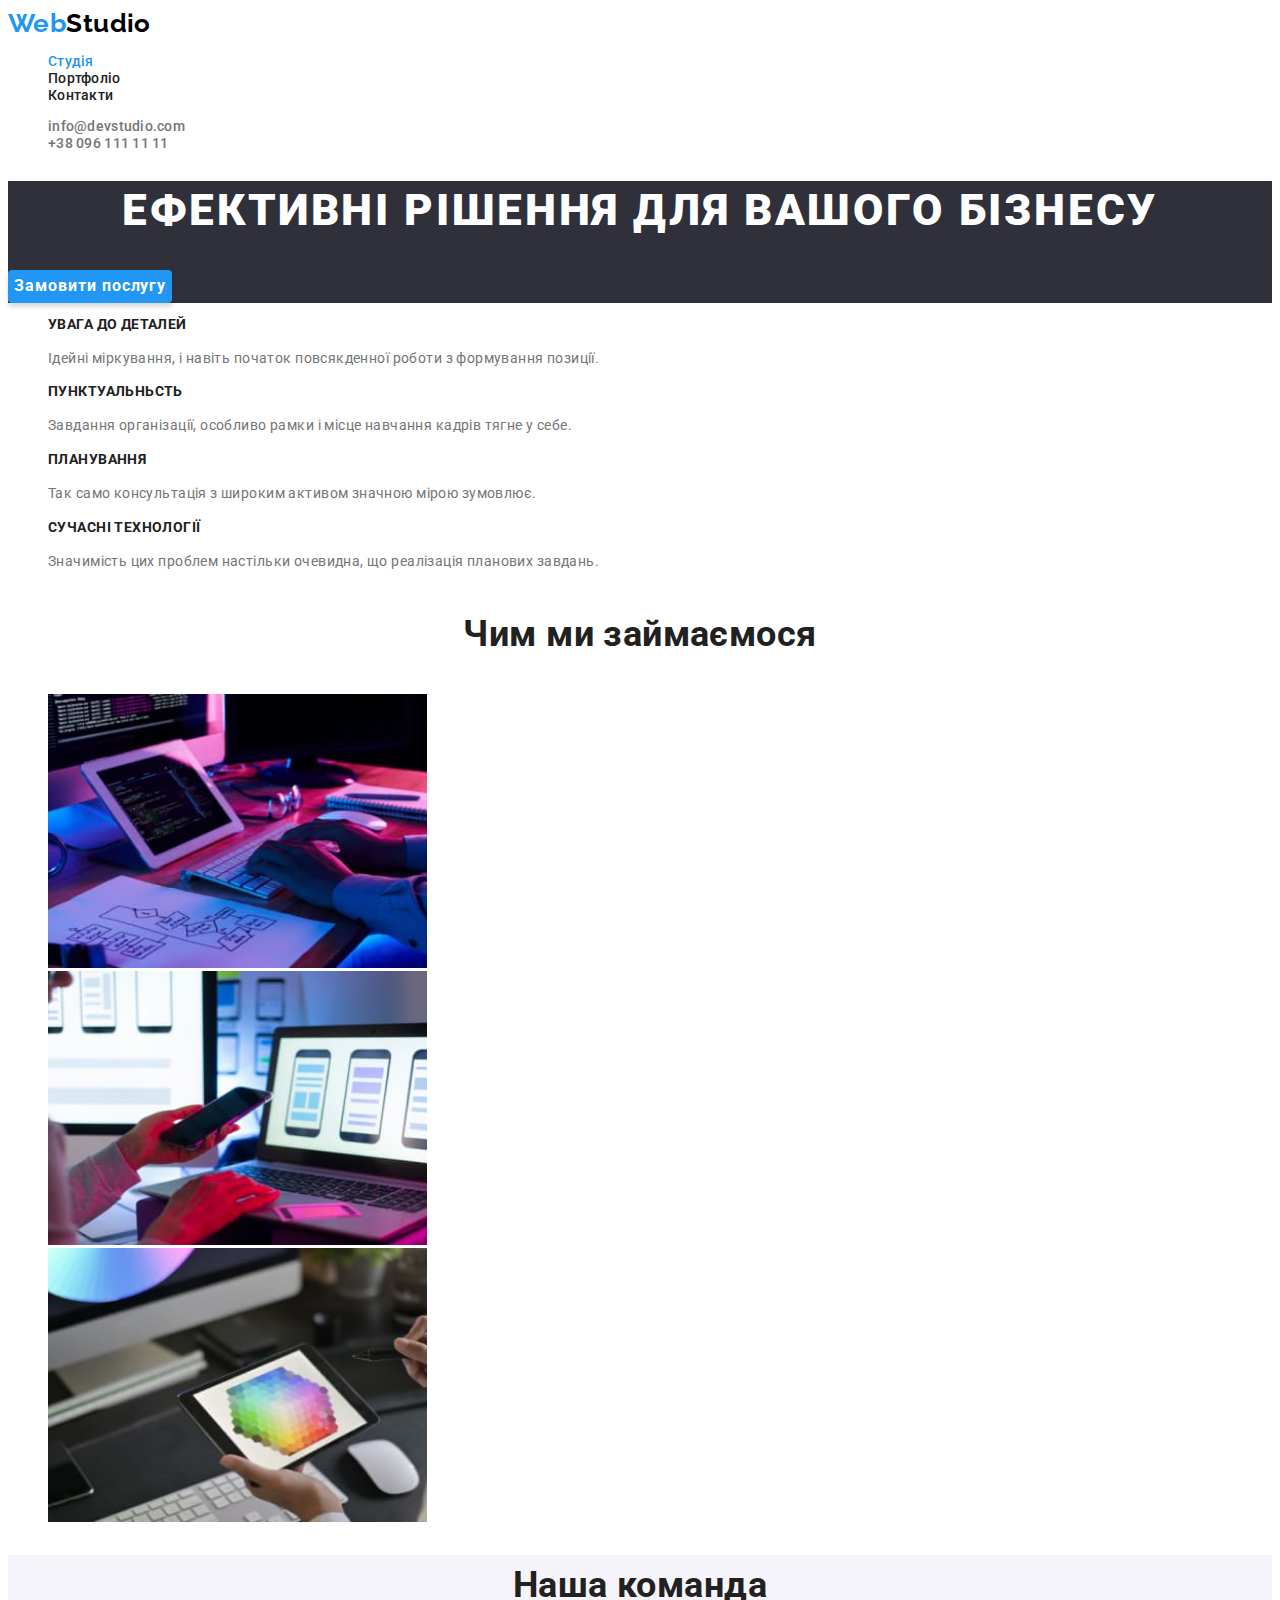
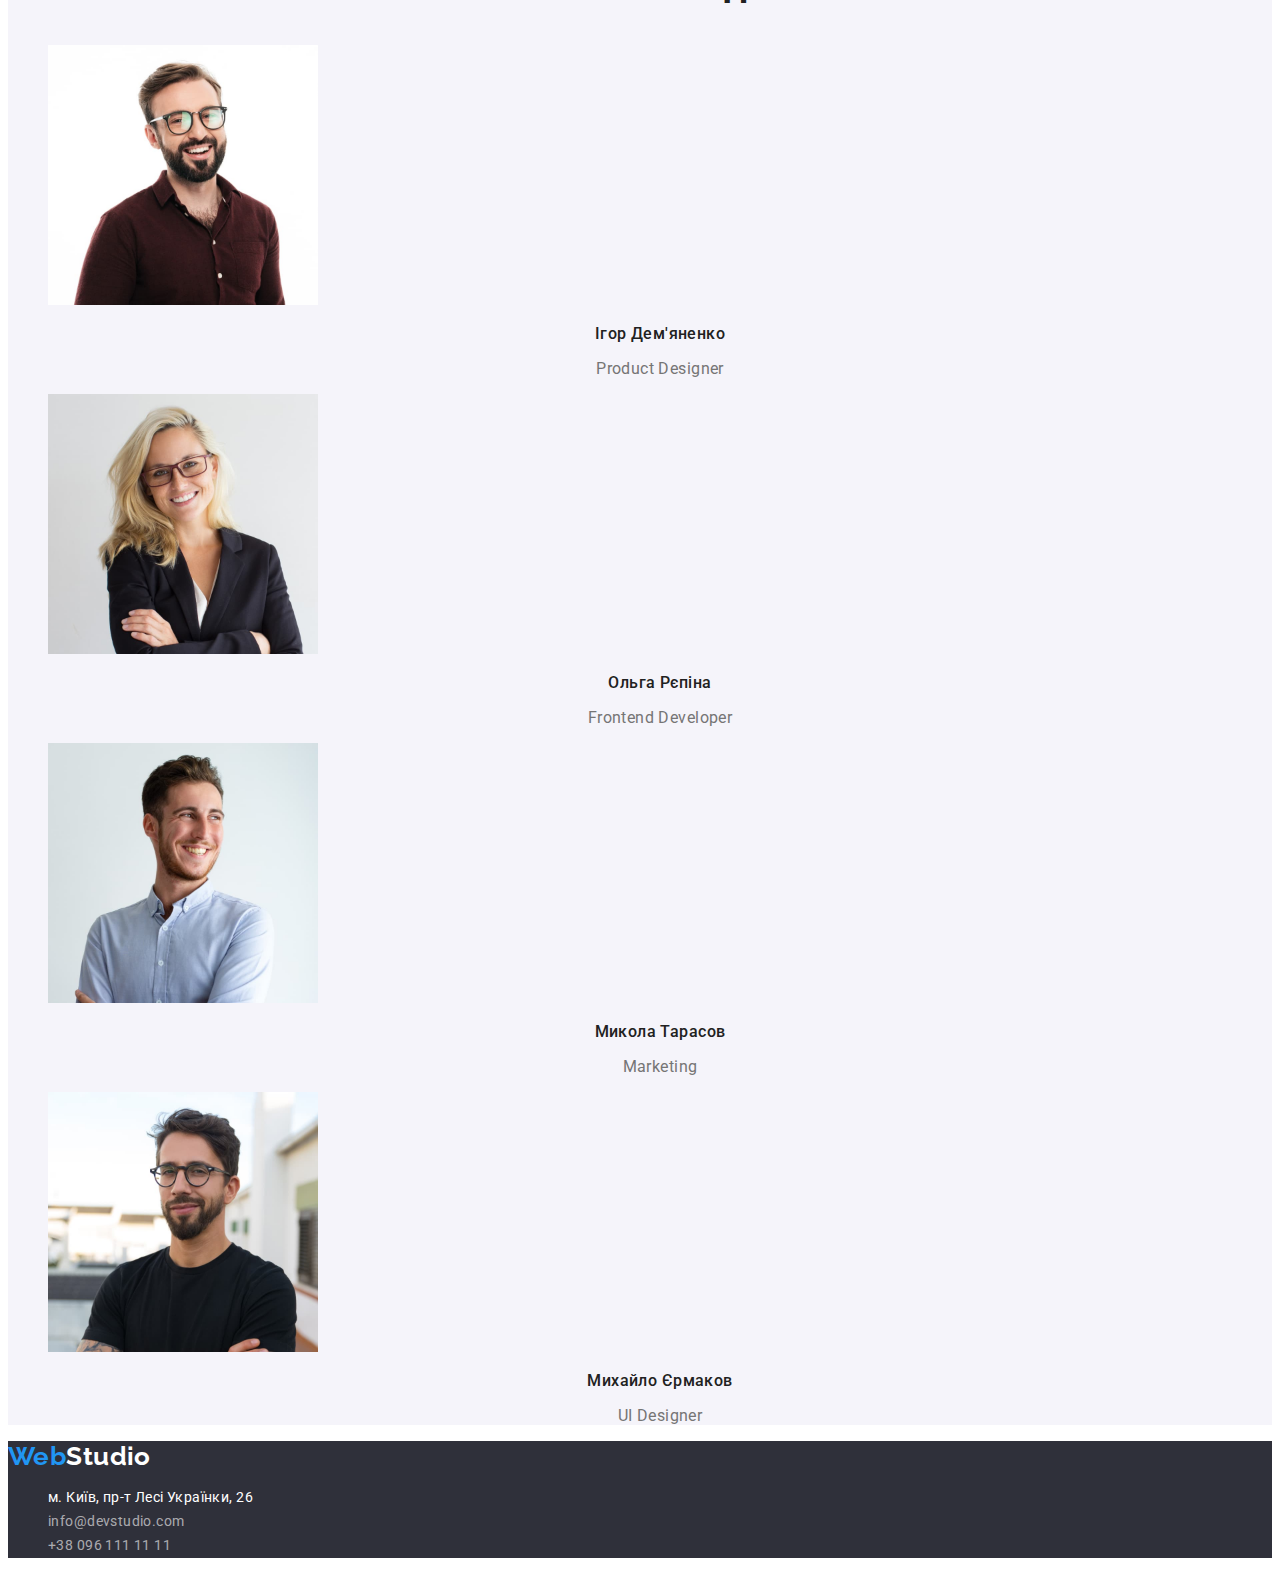
==== index.html @ 1ff4d3ff "Initial commit" ====
<!DOCTYPE html>
<html lang="uk">
  <head>
    <meta charset="utf-8" />
    <meta name="description" content="Учбовий проект з вивчення основ HTML5 і CSS." />
    <meta name="viewport" content="width=device-width, initial-scale=1.0" />
    <title>WebStudio</title>
    <link rel="preconnect" href="https://fonts.googleapis.com" />
    <link rel="preconnect" href="https://fonts.gstatic.com" crossorigin />
    <link
      href="https://fonts.googleapis.com/css2?family=Raleway:wght@700&family=Roboto:wght@400;500;700;900&display=swap"
      rel="stylesheet"
    />
    <link rel="stylesheet" href="./css/styles.css" />
  </head>

  <body>
    <header class="header-line">
      <nav class="menu">
        <!-- Лого -->
        <a class="logo" href="./index.html">Web<span class="logo-header">Studio</span></a>

        <!-- Навігація по сторінкам сайту -->
        <ul class="list menu-list">
          <li class="list-item"><a class="link current" href="./index.html">Студія</a></li>
          <li class="list-item"><a class="link" href="./portfolio.html">Портфоліо</a></li>
          <li class="list-item"><a class="link" href="">Контакти</a></li>
        </ul>
      </nav>

      <!-- Список контактів -->
      <ul class="list contact-list">
        <li class="list-item">
          <a class="link" href="mailto:info@devstudio.com">info@devstudio.com</a>
        </li>
        <li class="list-item">
          <a class="link" href="tel:+380961111111">+38 096 111 11 11</a>
        </li>
      </ul>
    </header>

    <main>
      <!-- Шапка-привітання Hero-->
      <section class="hero">
        <h1 class="hero-title">Ефективні рішення для вашого бізнесу</h1>
        <button class="button button-hero" type="button">Замовити послугу</button>
      </section>

      <!-- Особливості -->
      <section class="features">
        <!-- Наші переваги (прихований заголовок) -->
        <h2 class="visually-hidden">Наші переваги</h2>
        <ul class="list feature-list">
          <li class="list-item">
            <h3 class="feature-title">Увага до деталей</h3>
            <p class="feature-description">
              Ідейні міркування, і навіть початок повсякденної роботи з формування позиції.
            </p>
          </li>
          <li class="list-item">
            <h3 class="feature-title">Пунктуальньсть</h3>
            <p class="feature-description">
              Завдання організації, особливо рамки і місце навчання кадрів тягне у себе.
            </p>
          </li>
          <li class="list-item">
            <h3 class="feature-title">Планування</h3>
            <p class="feature-description">
              Так само консультація з широким активом значною мірою зумовлює.
            </p>
          </li>
          <li class="list-item">
            <h3 class="feature-title">Сучасні технології</h3>
            <p class="feature-description">
              Значимість цих проблем настільки очевидна, що реалізація планових завдань.
            </p>
          </li>
        </ul>
      </section>

      <!-- Чим ми займаємося -->
      <section class="activity">
        <h2 class="activity-title">Чим ми займаємося</h2>
        <ul class="list activity-list">
          <li class="list-item">
            <img src="./images/desktop-app.jpg" alt="Десктопні додатки" width="379" height="274" />
          </li>
          <li class="list-item">
            <img src="./images/mobile-app.jpg" alt="Мобільні додатки" width="379" height="274" />
          </li>
          <li class="list-item">
            <img src="./images/design.jpg" alt="Дизайнерські рішення" width="379" height="274" />
          </li>
        </ul>
      </section>

      <!-- Наша команда -->
      <section class="team">
        <h2 class="team-title">Наша команда</h2>
        <ul class="list team-list">
          <li class="list-item">
            <img src="./images/photo1.jpg" alt="Ігор Дем'яненко" width="270" height="260" />
            <h3 class="team-member">Ігор Дем'яненко</h3>
            <p class="member-activity" lang="en">Product Designer</p>
          </li>
          <li class="list-item">
            <img src="./images/photo2.jpg" alt="Ольга Рєпіна" width="270" height="260" />
            <h3 class="team-member">Ольга Рєпіна</h3>
            <p class="member-activity" lang="en">Frontend Developer</p>
          </li>
          <li class="list-item">
            <img src="./images/photo3.jpg" alt="Микола Тарасов" width="270" height="260" />
            <h3 class="team-member">Микола Тарасов</h3>
            <p class="member-activity" lang="en">Marketing</p>
          </li>
          <li class="list-item">
            <img src="./images/photo4.jpg" alt="Михайло Єрмаков" width="270" height="260" />
            <h3 class="team-member">Михайло Єрмаков</h3>
            <p class="member-activity" lang="en">UI Designer</p>
          </li>
        </ul>
      </section>
    </main>

    <footer class="footer-line">
      <a class="logo" href="./index.html">Web<span class="logo-footer">Studio</span></a>
      <address>
        <ul class="list address-list">
          <li class="list-item">
            <a
              class="link location"
              href="https://goo.gl/maps/MyRouGPgn7ijFeu3A"
              target="_blank"
              rel="noreferrer noopener nofollow"
              >м. Київ, пр-т Лесі Українки, 26
            </a>
          </li>
          <li class="list-item">
            <a class="link mail" href="mailto:info@devstudio.com">info@devstudio.com</a>
          </li>
          <li class="list-item">
            <a class="link tel" href="tel:+380961111111">+38 096 111 11 11</a>
          </li>
        </ul>
      </address>
    </footer>
  </body>
</html>
---- css/styles.css ----
/* ===== Глобальні налаштування стилів ===== */

:root {
  /* Кольори сайту */

  --color-background-primary: #ffffff;
  --color-background-secondary: #f5f4fa;
  --color-background-footer: #2f303a;
  --color-card-border: #eeeeee;
  --color-header-line: #ececec;

  --color-text-main: #757575;
  --color-text-secondary: #ffffff;
  --color-text-title: #212121;
  --color-text-contacts: rgba(255, 255, 255, 0.6);
  --color-text-accent: #2196f3;

  --color-logo-header: #000000;
  --color-logo-footer: #ffffff;
  --color-logo-accent: #2196f3;

  --color-button-background: #f5f4fa;
  --color-button-text: #212121;
  --color-button-background-focus: #2196f3;
  --color-button-text-focus: #ffffff;
  --color-button-logo-background: #2196f3;
  --color-button-logo-background-focus: #188ce8;
  --color-button-logo-shadow: 0px 4px 4px rgba(0, 0, 0, 0.15);
  --color-button-filter-shadow: 0px 3px 1px rgba(0, 0, 0, 0.1), 0px 1px 2px rgba(0, 0, 0, 0.08),
    0px 2px 2px rgba(0, 0, 0, 0.12);

  /* Шрифти сайту */

  --font-main: 'Roboto', sans-serif;
  --font-logo: 'Raleway', sans-serif;
}
body {
  /* Основний шрифт */

  font-family: var(--font-main);
  font-size: 14px;
  letter-spacing: 0.03em;
  color: var(--color-text-main);

  /* Основниий фон */

  background-color: var(--color-background-primary);
}

/* Ховаємо заголовки */

.visually-hidden {
  position: absolute;
  width: 1px;
  height: 1px;
  margin: -1px;
  border: 0;
  padding: 0;

  white-space: nowrap;
  clip-path: inset(100%);
  clip: rect(0 0 0 0);
  overflow: hidden;
}

/* Перевизначення для окремих селекторів */

button {
  font-family: var(--font-main);
  font-style: normal;
  cursor: pointer;
  border-radius: 4px;
  border-style: none;
}

.link {
  text-decoration: none;
}

.list {
  list-style: none;
}

/* ===== Блоки header + footer ===== */

.logo {
  font-family: var(--font-logo);
  font-weight: 700;
  font-size: 26px;
  line-height: 1.19;
  color: var(--color-logo-accent);
  text-decoration: none;
}

.logo-header {
  color: var(--color-logo-header);
}

.logo-footer {
  color: var(--color-logo-footer);
}

.header-line .link {
  font-weight: 500;
  line-height: 1.14;
  letter-spacing: 0.02em;
}

.menu-list .link {
  color: var(--color-text-title);
}

.contact-list .link {
  /* color: var(--color-text-main); */
  color: inherit;
}

.footer-line address {
  font-style: normal;
}

.footer-line .link {
  line-height: 1.71;
}

.link.location {
  color: var(--color-text-secondary);
}

.link.mail,
.link.tel {
  color: var(--color-text-contacts);
}

.link.current,
.link:hover,
.link:focus {
  color: var(--color-text-accent);
}

.footer-line {
  background-color: var(--color-background-footer);
}

/* ===== Блок main ===== */

/* Блок main в index.html */

.hero {
  background-color: var(--color-background-footer);
}

.hero-title {
  font-weight: 900;
  font-size: 44px;
  line-height: 1.36;
  letter-spacing: 0.06em;
  text-align: center;
  text-transform: uppercase;
  color: var(--color-text-secondary);
}

.button-hero {
  font-weight: 700;
  font-size: 16px;
  line-height: 1.88;
  letter-spacing: 0.06em;
  text-align: center;
  color: var(--color-button-text-focus);
  background-color: var(--color-button-logo-background);
  box-shadow: var(--color-button-logo-shadow);
}

.button-hero:hover,
.button-hero:focus {
  background-color: var(--color-button-logo-background-focus);
}

.feature-title {
  font-weight: 700;
  font-size: 14px;
  line-height: 1.14;
  text-transform: uppercase;
  color: var(--color-text-title);
}

.feature-description {
  font-weight: 400;
  line-height: 1.71;
}

.activity-title,
.team-title {
  font-weight: 700;
  font-size: 36px;
  line-height: 1.67;
  text-align: center;
  color: var(--color-text-title);
}

.team-member {
  font-weight: 500;
  font-size: 16px;
  line-height: 1.19;
  text-align: center;
  color: var(--color-text-title);
}

.member-activity {
  font-weight: 400;
  font-size: 16px;
  line-height: 1.19;
  text-align: center;
}

.team {
  background-color: var(--color-background-secondary);
}

/* Блок main в portfolio.html */

.filter-list .button {
  font-weight: 500;
  font-size: 16px;
  line-height: 1.62;
  text-align: center;
  letter-spacing: 0.03em;
  color: var(--color-text-title);
  background-color: var(--color-button-background);
}

.filter-list .button:hover,
.filter-list .button:focus {
  color: var(--color-button-text-focus);
  background-color: var(--color-button-background-focus);
  box-shadow: var(--color-button-filter-shadow);
}

.project-title {
  font-weight: 700;
  font-size: 18px;
  line-height: 2;
  letter-spacing: 0.06em;
  color: var(--color-text-title);
}

.project-description {
  font-weight: 400;
  font-size: 16px;
  line-height: 1.88;
}
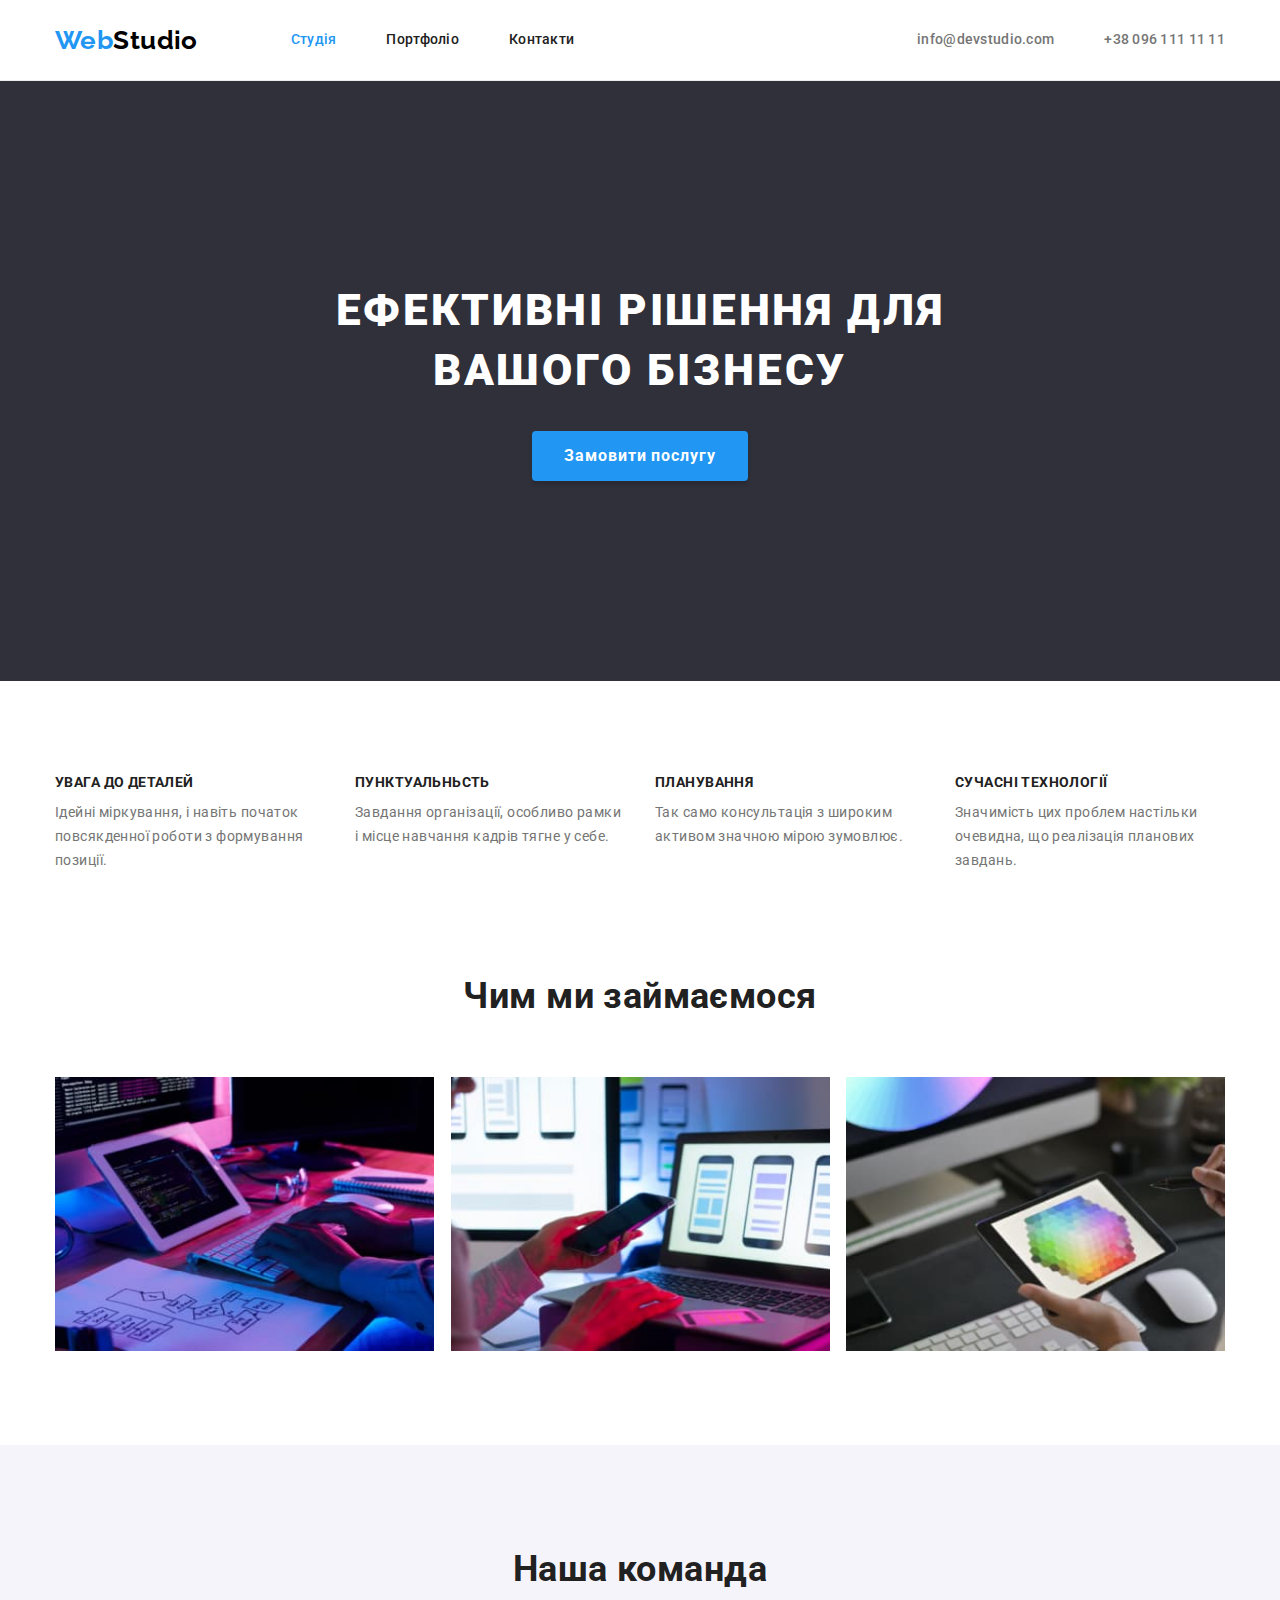
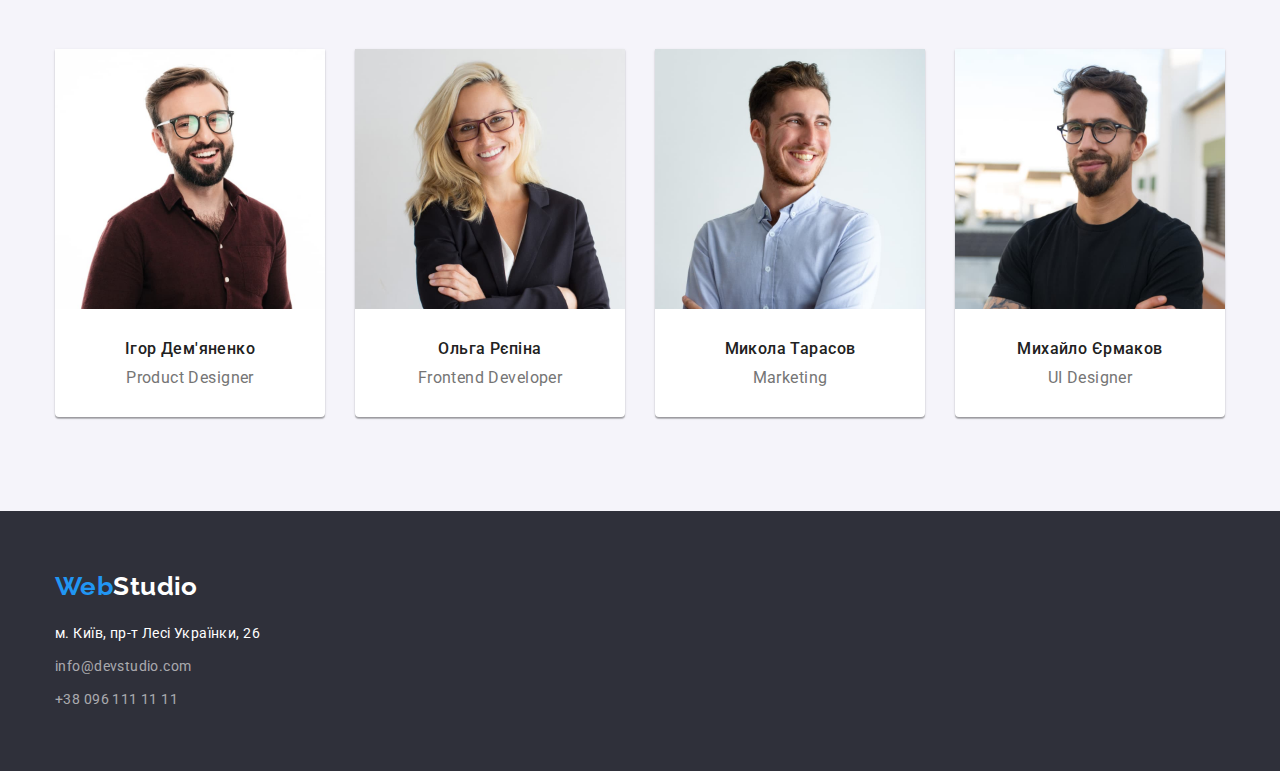
==== commit 7e724165: "Mark up geometry." ====
--- a/index.html
+++ b/index.html
@@ -11,32 +11,36 @@
       href="https://fonts.googleapis.com/css2?family=Raleway:wght@700&family=Roboto:wght@400;500;700;900&display=swap"
       rel="stylesheet"
     />
+    <link
+      rel="stylesheet"
+      href="https://cdnjs.cloudflare.com/ajax/libs/modern-normalize/1.1.0/modern-normalize.min.css"
+    />
     <link rel="stylesheet" href="./css/styles.css" />
   </head>
 
   <body>
     <header class="header-line">
-      <nav class="menu">
-        <!-- Лого -->
-        <a class="logo" href="./index.html">Web<span class="logo-header">Studio</span></a>
-
-        <!-- Навігація по сторінкам сайту -->
-        <ul class="list menu-list">
-          <li class="list-item"><a class="link current" href="./index.html">Студія</a></li>
-          <li class="list-item"><a class="link" href="./portfolio.html">Портфоліо</a></li>
-          <li class="list-item"><a class="link" href="">Контакти</a></li>
+      <div class="container">
+        <nav class="menu">
+          <!-- Лого -->
+          <a class="logo" href="./index.html">Web<span class="logo-header">Studio</span></a>
+          <!-- Навігація по сторінкам сайту -->
+          <ul class="list menu-list">
+            <li class="list-item"><a class="link current" href="./index.html">Студія</a></li>
+            <li class="list-item"><a class="link" href="./portfolio.html">Портфоліо</a></li>
+            <li class="list-item"><a class="link" href="">Контакти</a></li>
+          </ul>
+        </nav>
+        <!-- Список контактів -->
+        <ul class="list contact-list">
+          <li class="list-item">
+            <a class="link" href="mailto:info@devstudio.com">info@devstudio.com</a>
+          </li>
+          <li class="list-item">
+            <a class="link" href="tel:+380961111111">+38 096 111 11 11</a>
+          </li>
         </ul>
-      </nav>
-
-      <!-- Список контактів -->
-      <ul class="list contact-list">
-        <li class="list-item">
-          <a class="link" href="mailto:info@devstudio.com">info@devstudio.com</a>
-        </li>
-        <li class="list-item">
-          <a class="link" href="tel:+380961111111">+38 096 111 11 11</a>
-        </li>
-      </ul>
+      </div>
     </header>
 
     <main>
@@ -47,102 +51,117 @@
       </section>
 
       <!-- Особливості -->
-      <section class="features">
-        <!-- Наші переваги (прихований заголовок) -->
-        <h2 class="visually-hidden">Наші переваги</h2>
-        <ul class="list feature-list">
-          <li class="list-item">
-            <h3 class="feature-title">Увага до деталей</h3>
-            <p class="feature-description">
-              Ідейні міркування, і навіть початок повсякденної роботи з формування позиції.
-            </p>
-          </li>
-          <li class="list-item">
-            <h3 class="feature-title">Пунктуальньсть</h3>
-            <p class="feature-description">
-              Завдання організації, особливо рамки і місце навчання кадрів тягне у себе.
-            </p>
-          </li>
-          <li class="list-item">
-            <h3 class="feature-title">Планування</h3>
-            <p class="feature-description">
-              Так само консультація з широким активом значною мірою зумовлює.
-            </p>
-          </li>
-          <li class="list-item">
-            <h3 class="feature-title">Сучасні технології</h3>
-            <p class="feature-description">
-              Значимість цих проблем настільки очевидна, що реалізація планових завдань.
-            </p>
-          </li>
-        </ul>
+      <section class="section features">
+        <div class="container">
+          <!-- Наші переваги (прихований заголовок) -->
+          <h2 class="visually-hidden">Наші переваги</h2>
+          <ul class="list feature-list">
+            <li class="list-item">
+              <h3 class="feature-title">Увага до деталей</h3>
+              <p class="feature-description">
+                Ідейні міркування, і навіть початок повсякденної роботи з формування позиції.
+              </p>
+            </li>
+            <li class="list-item">
+              <h3 class="feature-title">Пунктуальньсть</h3>
+              <p class="feature-description">
+                Завдання організації, особливо рамки і місце навчання кадрів тягне у себе.
+              </p>
+            </li>
+            <li class="list-item">
+              <h3 class="feature-title">Планування</h3>
+              <p class="feature-description">
+                Так само консультація з широким активом значною мірою зумовлює.
+              </p>
+            </li>
+            <li class="list-item">
+              <h3 class="feature-title">Сучасні технології</h3>
+              <p class="feature-description">
+                Значимість цих проблем настільки очевидна, що реалізація планових завдань.
+              </p>
+            </li>
+          </ul>
+        </div>
       </section>
 
       <!-- Чим ми займаємося -->
-      <section class="activity">
-        <h2 class="activity-title">Чим ми займаємося</h2>
-        <ul class="list activity-list">
-          <li class="list-item">
-            <img src="./images/desktop-app.jpg" alt="Десктопні додатки" width="379" height="274" />
-          </li>
-          <li class="list-item">
-            <img src="./images/mobile-app.jpg" alt="Мобільні додатки" width="379" height="274" />
-          </li>
-          <li class="list-item">
-            <img src="./images/design.jpg" alt="Дизайнерські рішення" width="379" height="274" />
-          </li>
-        </ul>
+      <section class="section activity">
+        <div class="container">
+          <h2 class="activity-title">Чим ми займаємося</h2>
+          <ul class="list activity-list">
+            <li class="list-item">
+              <img
+                src="./images/desktop-app.jpg"
+                alt="Десктопні додатки"
+                width="379"
+                height="274"
+              />
+            </li>
+            <li class="list-item">
+              <img src="./images/mobile-app.jpg" alt="Мобільні додатки" width="379" height="274" />
+            </li>
+            <li class="list-item">
+              <img src="./images/design.jpg" alt="Дизайнерські рішення" width="379" height="274" />
+            </li>
+          </ul>
+        </div>
       </section>
 
       <!-- Наша команда -->
-      <section class="team">
-        <h2 class="team-title">Наша команда</h2>
-        <ul class="list team-list">
-          <li class="list-item">
-            <img src="./images/photo1.jpg" alt="Ігор Дем'яненко" width="270" height="260" />
-            <h3 class="team-member">Ігор Дем'яненко</h3>
-            <p class="member-activity" lang="en">Product Designer</p>
-          </li>
-          <li class="list-item">
-            <img src="./images/photo2.jpg" alt="Ольга Рєпіна" width="270" height="260" />
-            <h3 class="team-member">Ольга Рєпіна</h3>
-            <p class="member-activity" lang="en">Frontend Developer</p>
-          </li>
-          <li class="list-item">
-            <img src="./images/photo3.jpg" alt="Микола Тарасов" width="270" height="260" />
-            <h3 class="team-member">Микола Тарасов</h3>
-            <p class="member-activity" lang="en">Marketing</p>
-          </li>
-          <li class="list-item">
-            <img src="./images/photo4.jpg" alt="Михайло Єрмаков" width="270" height="260" />
-            <h3 class="team-member">Михайло Єрмаков</h3>
-            <p class="member-activity" lang="en">UI Designer</p>
-          </li>
-        </ul>
+      <section class="section team">
+        <div class="container">
+          <h2 class="team-title">Наша команда</h2>
+          <ul class="list team-list">
+            <li class="list-item">
+              <img src="./images/photo1.jpg" alt="Ігор Дем'яненко" width="270" height="260" />
+              <h3 class="team-member">Ігор Дем'яненко</h3>
+              <p class="member-activity" lang="en">Product Designer</p>
+            </li>
+            <li class="list-item">
+              <img src="./images/photo2.jpg" alt="Ольга Рєпіна" width="270" height="260" />
+              <h3 class="team-member">Ольга Рєпіна</h3>
+              <p class="member-activity" lang="en">Frontend Developer</p>
+            </li>
+            <li class="list-item">
+              <img src="./images/photo3.jpg" alt="Микола Тарасов" width="270" height="260" />
+              <h3 class="team-member">Микола Тарасов</h3>
+              <p class="member-activity" lang="en">Marketing</p>
+            </li>
+            <li class="list-item">
+              <img src="./images/photo4.jpg" alt="Михайло Єрмаков" width="270" height="260" />
+              <h3 class="team-member">Михайло Єрмаков</h3>
+              <p class="member-activity" lang="en">UI Designer</p>
+            </li>
+          </ul>
+        </div>
       </section>
     </main>
 
     <footer class="footer-line">
-      <a class="logo" href="./index.html">Web<span class="logo-footer">Studio</span></a>
-      <address>
-        <ul class="list address-list">
-          <li class="list-item">
-            <a
-              class="link location"
-              href="https://goo.gl/maps/MyRouGPgn7ijFeu3A"
-              target="_blank"
-              rel="noreferrer noopener nofollow"
-              >м. Київ, пр-т Лесі Українки, 26
-            </a>
-          </li>
-          <li class="list-item">
-            <a class="link mail" href="mailto:info@devstudio.com">info@devstudio.com</a>
-          </li>
-          <li class="list-item">
-            <a class="link tel" href="tel:+380961111111">+38 096 111 11 11</a>
-          </li>
-        </ul>
-      </address>
+      <div class="container">
+        <div class="address-box">
+          <a class="logo" href="./index.html">Web<span class="logo-footer">Studio</span></a>
+          <address>
+            <ul class="list address-list">
+              <li class="list-item">
+                <a
+                  class="link location"
+                  href="https://goo.gl/maps/MyRouGPgn7ijFeu3A"
+                  target="_blank"
+                  rel="noreferrer noopener nofollow"
+                  >м. Київ, пр-т Лесі Українки, 26
+                </a>
+              </li>
+              <li class="list-item">
+                <a class="link mail" href="mailto:info@devstudio.com">info@devstudio.com</a>
+              </li>
+              <li class="list-item">
+                <a class="link tel" href="tel:+380961111111">+38 096 111 11 11</a>
+              </li>
+            </ul>
+          </address>
+        </div>
+      </div>
     </footer>
   </body>
 </html>
--- a/css/styles.css
+++ b/css/styles.css
@@ -7,7 +7,7 @@
   --color-background-secondary: #f5f4fa;
   --color-background-footer: #2f303a;
   --color-card-border: #eeeeee;
-  --color-header-line: #ececec;
+  --color-header-border-line: #ececec;
 
   --color-text-main: #757575;
   --color-text-secondary: #ffffff;
@@ -25,15 +25,19 @@
   --color-button-text-focus: #ffffff;
   --color-button-logo-background: #2196f3;
   --color-button-logo-background-focus: #188ce8;
+
   --color-button-logo-shadow: 0px 4px 4px rgba(0, 0, 0, 0.15);
   --color-button-filter-shadow: 0px 3px 1px rgba(0, 0, 0, 0.1), 0px 1px 2px rgba(0, 0, 0, 0.08),
     0px 2px 2px rgba(0, 0, 0, 0.12);
+  --color-card-shadow: 0px 1px 3px rgba(0, 0, 0, 0.12), 0px 1px 1px rgba(0, 0, 0, 0.14),
+    0px 2px 1px rgba(0, 0, 0, 0.2);
 
   /* Шрифти сайту */
 
   --font-main: 'Roboto', sans-serif;
   --font-logo: 'Raleway', sans-serif;
 }
+
 body {
   /* Основний шрифт */
 
@@ -65,6 +69,15 @@
 
 /* Перевизначення для окремих селекторів */
 
+h1,
+h2,
+h3,
+h4,
+p {
+  margin-top: 0;
+  margin-bottom: 0;
+}
+
 button {
   font-family: var(--font-main);
   font-style: normal;
@@ -73,17 +86,39 @@
   border-style: none;
 }
 
+img {
+  display: block;
+}
+
+.list {
+  margin-top: 0;
+  margin-bottom: 0;
+  padding-left: 0;
+  list-style: none;
+}
+
 .link {
   text-decoration: none;
 }
 
-.list {
-  list-style: none;
+.section {
+  padding-top: 94px;
+  padding-bottom: 94px;
+}
+
+.container {
+  width: 1200px;
+  padding-left: 15px;
+  padding-right: 15px;
+  margin-left: auto;
+  margin-right: auto;
 }
 
 /* ===== Блоки header + footer ===== */
 
 .logo {
+  display: block;
+
   font-family: var(--font-logo);
   font-weight: 700;
   font-size: 26px;
@@ -100,14 +135,51 @@
   color: var(--color-logo-footer);
 }
 
+/* ----- header ----- */
+.header-line {
+  border-bottom: 1px solid var(--color-header-border-line);
+}
+
+.header-line .container {
+  display: flex;
+  align-items: center;
+}
+
 .header-line .link {
+  display: block;
+  padding-top: 32px;
+  padding-bottom: 32px;
+
   font-weight: 500;
   line-height: 1.14;
   letter-spacing: 0.02em;
 }
 
+.menu {
+  display: flex;
+  align-items: center;
+}
+
+.menu-list {
+  display: flex;
+  margin-left: 93px;
+}
+
+.menu-list > .list-item:not(:first-child) {
+  margin-left: 50px;
+}
+
 .menu-list .link {
   color: var(--color-text-title);
+}
+
+.contact-list {
+  display: flex;
+  margin-left: auto;
+}
+
+.contact-list > .list-item:not(:first-child) {
+  margin-left: 50px;
 }
 
 .contact-list .link {
@@ -115,8 +187,22 @@
   color: inherit;
 }
 
+/* ----- footer ----- */
+
+.address-box {
+  width: 231px;
+  padding-top: 60px;
+  padding-bottom: 60px;
+}
+
 .footer-line address {
+  margin-top: 20px;
+
   font-style: normal;
+}
+
+.footer-line .list-item:not(:first-child) {
+  margin-top: 9px;
 }
 
 .footer-line .link {
@@ -131,6 +217,12 @@
 .link.tel {
   color: var(--color-text-contacts);
 }
+
+.footer-line {
+  background-color: var(--color-background-footer);
+}
+
+/* ----- header + footer ----- */
 
 .link.current,
 .link:hover,
@@ -138,35 +230,48 @@
   color: var(--color-text-accent);
 }
 
-.footer-line {
+/* ===== Блок main ===== */
+
+/* ----- Блок main в index.html ----- */
+
+/* hero */
+
+.hero {
+  text-align: center;
+
+  /* тимчасовий padding */
+  padding-top: 200px;
+  padding-bottom: 200px;
+  /* ----------------- */
+
   background-color: var(--color-background-footer);
 }
 
-/* ===== Блок main ===== */
-
-/* Блок main в index.html */
-
-.hero {
-  background-color: var(--color-background-footer);
-}
-
 .hero-title {
+  display: block;
+  width: 696px;
+  margin-left: auto;
+  margin-right: auto;
+
   font-weight: 900;
   font-size: 44px;
   line-height: 1.36;
   letter-spacing: 0.06em;
-  text-align: center;
   text-transform: uppercase;
   color: var(--color-text-secondary);
 }
 
 .button-hero {
+  margin-top: 30px;
+  padding: 10px 32px;
+
   font-weight: 700;
   font-size: 16px;
   line-height: 1.88;
   letter-spacing: 0.06em;
   text-align: center;
   color: var(--color-button-text-focus);
+
   background-color: var(--color-button-logo-background);
   box-shadow: var(--color-button-logo-shadow);
 }
@@ -174,6 +279,21 @@
 .button-hero:hover,
 .button-hero:focus {
   background-color: var(--color-button-logo-background-focus);
+}
+
+/* features */
+
+.section.features {
+  padding-bottom: 0;
+}
+
+.feature-list {
+  display: flex;
+  justify-content: space-between;
+}
+
+.feature-list > .list-item {
+  width: calc((100% - 90px) / 4);
 }
 
 .feature-title {
@@ -185,8 +305,18 @@
 }
 
 .feature-description {
+  margin-top: 10px;
+
   font-weight: 400;
   line-height: 1.71;
+}
+
+/* activity */
+
+.activity-list {
+  display: flex;
+  justify-content: space-between;
+  margin-top: 50px;
 }
 
 .activity-title,
@@ -198,7 +328,27 @@
   color: var(--color-text-title);
 }
 
+/* team */
+
+.team {
+  background-color: var(--color-background-secondary);
+}
+
+.team-list {
+  display: flex;
+  justify-content: space-between;
+  margin-top: 50px;
+}
+
+.team-list > .list-item {
+  background-color: var(--color-background-primary);
+  box-shadow: var(--color-card-shadow);
+  border-radius: 0px 0px 4px 4px;
+}
+
 .team-member {
+  margin-top: 30px;
+
   font-weight: 500;
   font-size: 16px;
   line-height: 1.19;
@@ -207,19 +357,32 @@
 }
 
 .member-activity {
+  margin-top: 10px;
+  margin-bottom: 30px;
+
   font-weight: 400;
   font-size: 16px;
   line-height: 1.19;
   text-align: center;
 }
 
-.team {
-  background-color: var(--color-background-secondary);
-}
-
-/* Блок main в portfolio.html */
+/* ----- Блок main в portfolio.html ----- */
+
+/* filter buttons */
+
+.filter-list {
+  display: flex;
+  justify-content: center;
+  margin-bottom: 34px;
+}
+
+.filter-list > .list-item:not(:last-child) {
+  margin-right: 8px;
+}
 
 .filter-list .button {
+  padding: 8px 22px;
+
   font-weight: 500;
   font-size: 16px;
   line-height: 1.62;
@@ -236,6 +399,27 @@
   box-shadow: var(--color-button-filter-shadow);
 }
 
+/* project list */
+
+.projects-list {
+  display: flex;
+  flex-wrap: wrap;
+  margin-top: -30px;
+  margin-left: -30px;
+}
+
+.projects-list > .list-item {
+  margin-top: 30px;
+  margin-left: 30px;
+}
+
+.card-description {
+  padding: 20px 24px;
+  border-right: 1px solid var(--color-card-border);
+  border-bottom: 1px solid var(--color-card-border);
+  border-left: 1px solid var(--color-card-border);
+}
+
 .project-title {
   font-weight: 700;
   font-size: 18px;
@@ -245,6 +429,8 @@
 }
 
 .project-description {
+  margin-top: 4px;
+
   font-weight: 400;
   font-size: 16px;
   line-height: 1.88;
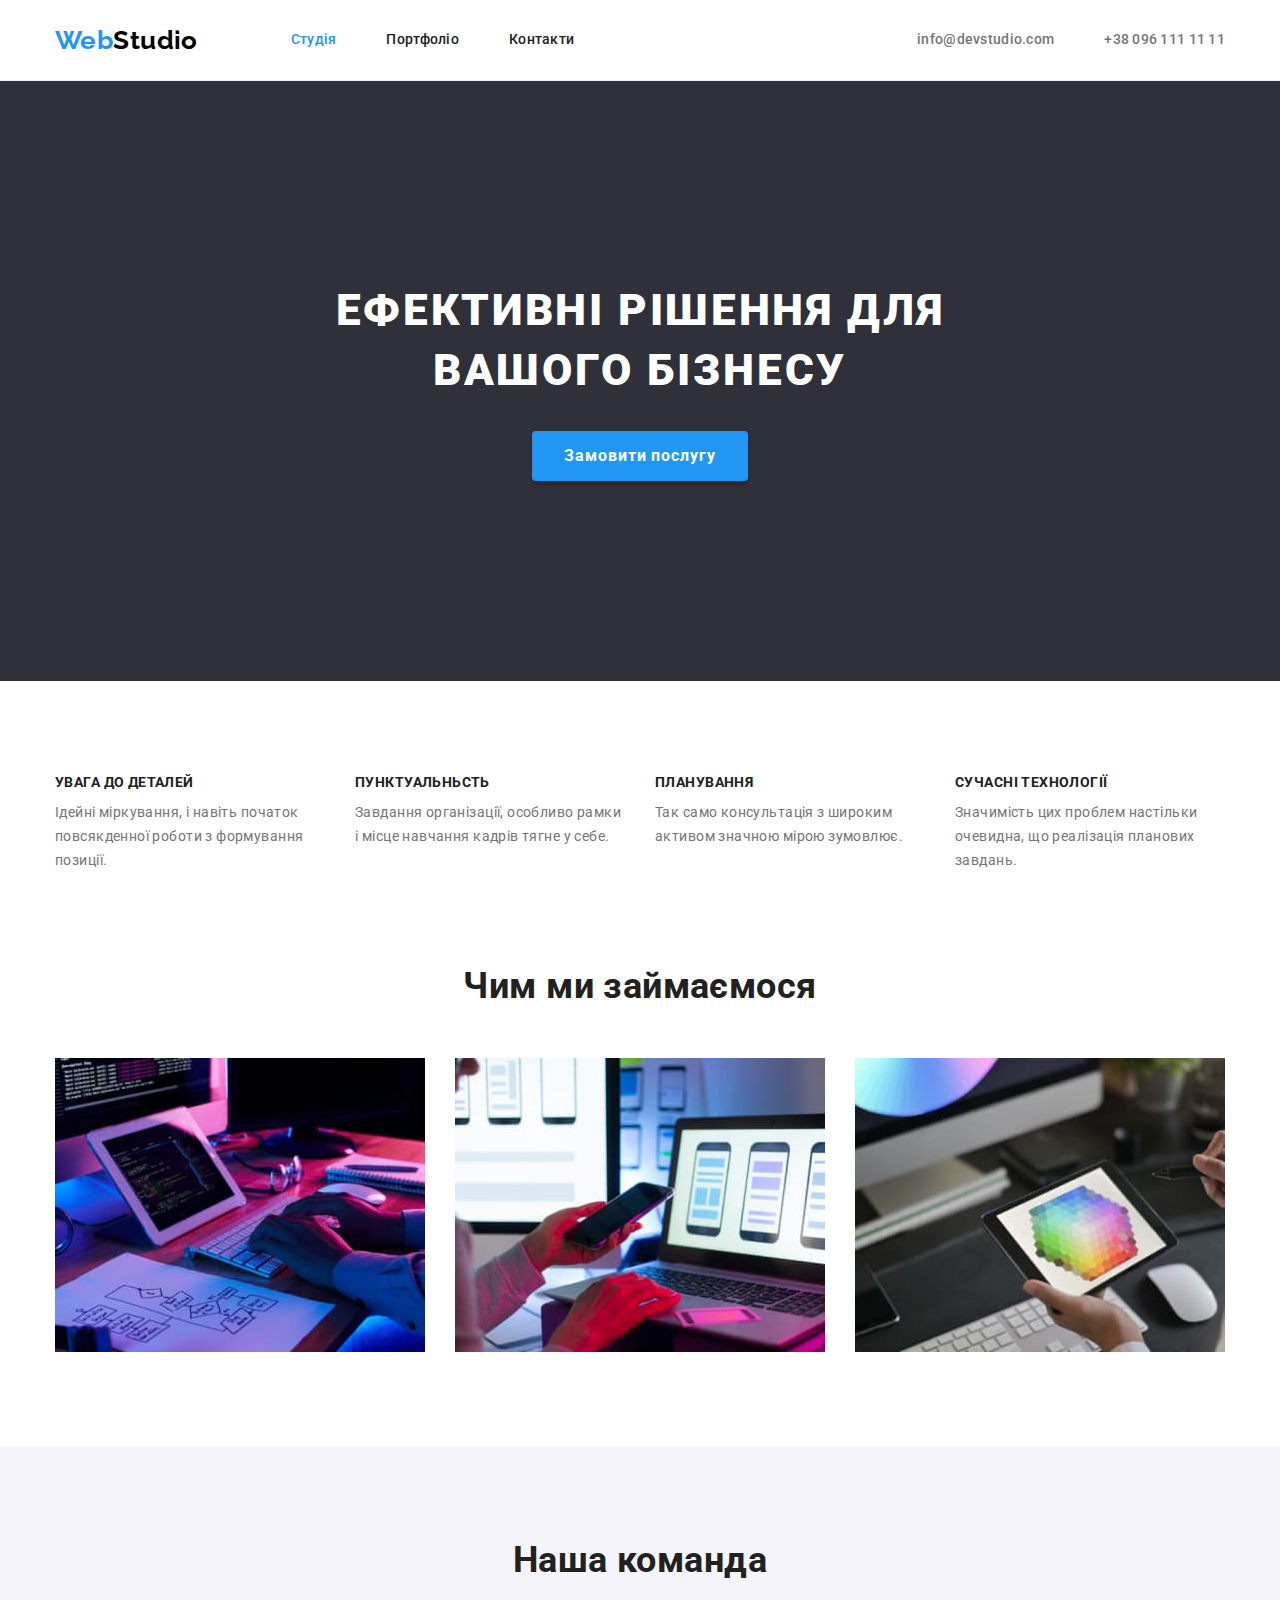
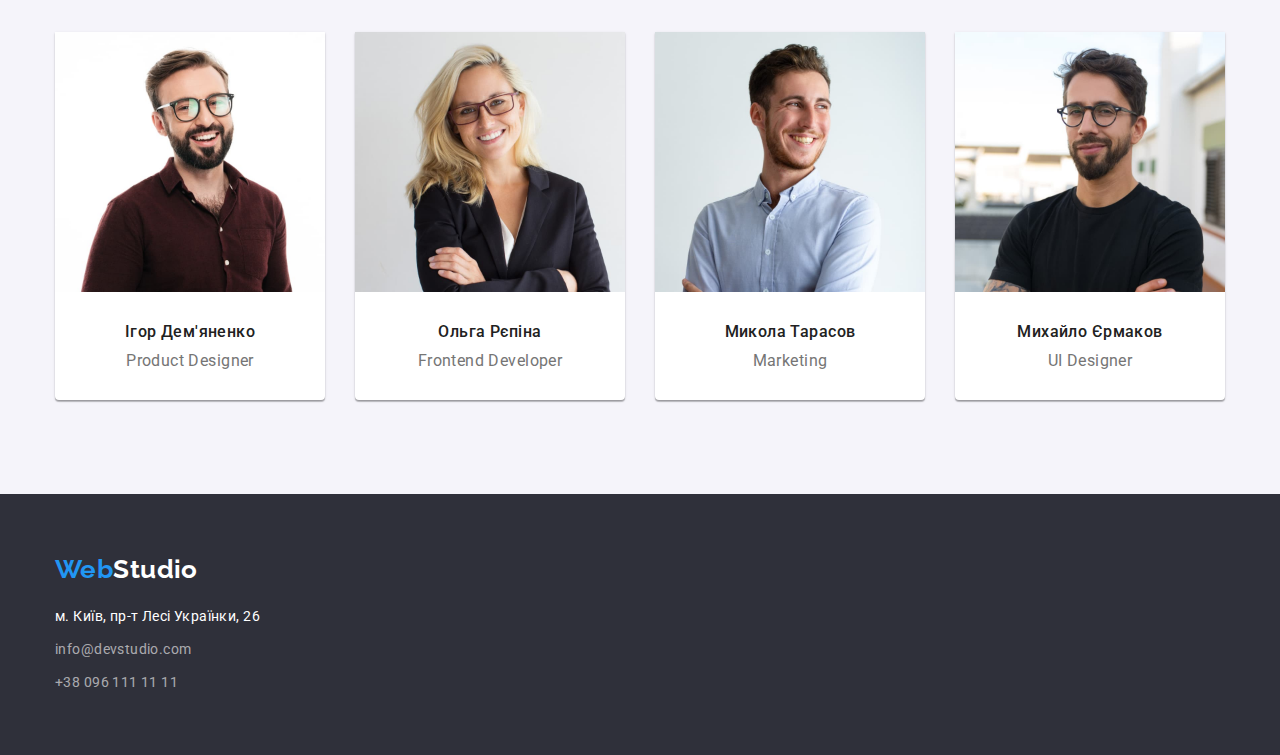
==== commit 48c3285c: "Update styles" ====
--- a/index.html
+++ b/index.html
@@ -46,8 +46,10 @@
     <main>
       <!-- Шапка-привітання Hero-->
       <section class="hero">
-        <h1 class="hero-title">Ефективні рішення для вашого бізнесу</h1>
-        <button class="button button-hero" type="button">Замовити послугу</button>
+        <div class="container">
+          <h1 class="hero-title">Ефективні рішення для вашого бізнесу</h1>
+          <button class="button button-hero" type="button">Замовити послугу</button>
+        </div>
       </section>
 
       <!-- Особливості -->
@@ -114,23 +116,31 @@
           <ul class="list team-list">
             <li class="list-item">
               <img src="./images/photo1.jpg" alt="Ігор Дем'яненко" width="270" height="260" />
-              <h3 class="team-member">Ігор Дем'яненко</h3>
-              <p class="member-activity" lang="en">Product Designer</p>
+              <div class="team-card">
+                <h3 class="team-member">Ігор Дем'яненко</h3>
+                <p class="member-activity" lang="en">Product Designer</p>
+              </div>
             </li>
             <li class="list-item">
               <img src="./images/photo2.jpg" alt="Ольга Рєпіна" width="270" height="260" />
-              <h3 class="team-member">Ольга Рєпіна</h3>
-              <p class="member-activity" lang="en">Frontend Developer</p>
+              <div class="team-card">
+                <h3 class="team-member">Ольга Рєпіна</h3>
+                <p class="member-activity" lang="en">Frontend Developer</p>
+              </div>
             </li>
             <li class="list-item">
               <img src="./images/photo3.jpg" alt="Микола Тарасов" width="270" height="260" />
-              <h3 class="team-member">Микола Тарасов</h3>
-              <p class="member-activity" lang="en">Marketing</p>
+              <div class="team-card">
+                <h3 class="team-member">Микола Тарасов</h3>
+                <p class="member-activity" lang="en">Marketing</p>
+              </div>
             </li>
             <li class="list-item">
               <img src="./images/photo4.jpg" alt="Михайло Єрмаков" width="270" height="260" />
-              <h3 class="team-member">Михайло Єрмаков</h3>
-              <p class="member-activity" lang="en">UI Designer</p>
+              <div class="team-card">
+                <h3 class="team-member">Михайло Єрмаков</h3>
+                <p class="member-activity" lang="en">UI Designer</p>
+              </div>
             </li>
           </ul>
         </div>
--- a/css/styles.css
+++ b/css/styles.css
@@ -80,14 +80,15 @@
 
 button {
   font-family: var(--font-main);
-  font-style: normal;
   cursor: pointer;
   border-radius: 4px;
-  border-style: none;
+  border: none;
 }
 
 img {
   display: block;
+  max-width: 100%;
+  height: auto;
 }
 
 .list {
@@ -102,16 +103,13 @@
 }
 
 .section {
-  padding-top: 94px;
-  padding-bottom: 94px;
+  padding-block: 94px;
 }
 
 .container {
   width: 1200px;
-  padding-left: 15px;
-  padding-right: 15px;
-  margin-left: auto;
-  margin-right: auto;
+  margin: 0 auto;
+  padding: 0 15px;
 }
 
 /* ===== Блоки header + footer ===== */
@@ -136,6 +134,7 @@
 }
 
 /* ----- header ----- */
+
 .header-line {
   border-bottom: 1px solid var(--color-header-border-line);
 }
@@ -147,8 +146,7 @@
 
 .header-line .link {
   display: block;
-  padding-top: 32px;
-  padding-bottom: 32px;
+  padding-block: 32px;
 
   font-weight: 500;
   line-height: 1.14;
@@ -189,10 +187,8 @@
 
 /* ----- footer ----- */
 
-.address-box {
-  width: 231px;
-  padding-top: 60px;
-  padding-bottom: 60px;
+.footer-line {
+  padding-block: 60px;
 }
 
 .footer-line address {
@@ -283,17 +279,20 @@
 
 /* features */
 
+/* Прибирає зайвий padding */
 .section.features {
   padding-bottom: 0;
 }
 
 .feature-list {
   display: flex;
-  justify-content: space-between;
 }
 
 .feature-list > .list-item {
-  width: calc((100% - 90px) / 4);
+  flex-basis: calc((100% - 90px) / 4);
+}
+.feature-list > .list-item:not(:last-child) {
+  margin-right: 30px;
 }
 
 .feature-title {
@@ -315,7 +314,6 @@
 
 .activity-list {
   display: flex;
-  justify-content: space-between;
   margin-top: 50px;
 }
 
@@ -323,9 +321,16 @@
 .team-title {
   font-weight: 700;
   font-size: 36px;
-  line-height: 1.67;
+  line-height: 1.16;
   text-align: center;
   color: var(--color-text-title);
+}
+.activity-list > .list-item {
+  flex-basis: calc((100% - 60px) / 3);
+}
+
+.activity-list > .list-item:not(:last-child) {
+  margin-right: 30px;
 }
 
 /* team */
@@ -336,34 +341,39 @@
 
 .team-list {
   display: flex;
-  justify-content: space-between;
   margin-top: 50px;
 }
 
 .team-list > .list-item {
+  flex-basis: calc((100% - 90px) / 4);
+
   background-color: var(--color-background-primary);
   box-shadow: var(--color-card-shadow);
   border-radius: 0px 0px 4px 4px;
 }
 
+.team-list > .list-item:not(:last-child) {
+  margin-right: 30px;
+}
+
+.team-card {
+  padding: 30px 0;
+  text-align: center;
+}
+
 .team-member {
-  margin-top: 30px;
-
   font-weight: 500;
   font-size: 16px;
   line-height: 1.19;
-  text-align: center;
   color: var(--color-text-title);
 }
 
 .member-activity {
   margin-top: 10px;
-  margin-bottom: 30px;
 
   font-weight: 400;
   font-size: 16px;
   line-height: 1.19;
-  text-align: center;
 }
 
 /* ----- Блок main в portfolio.html ----- */
